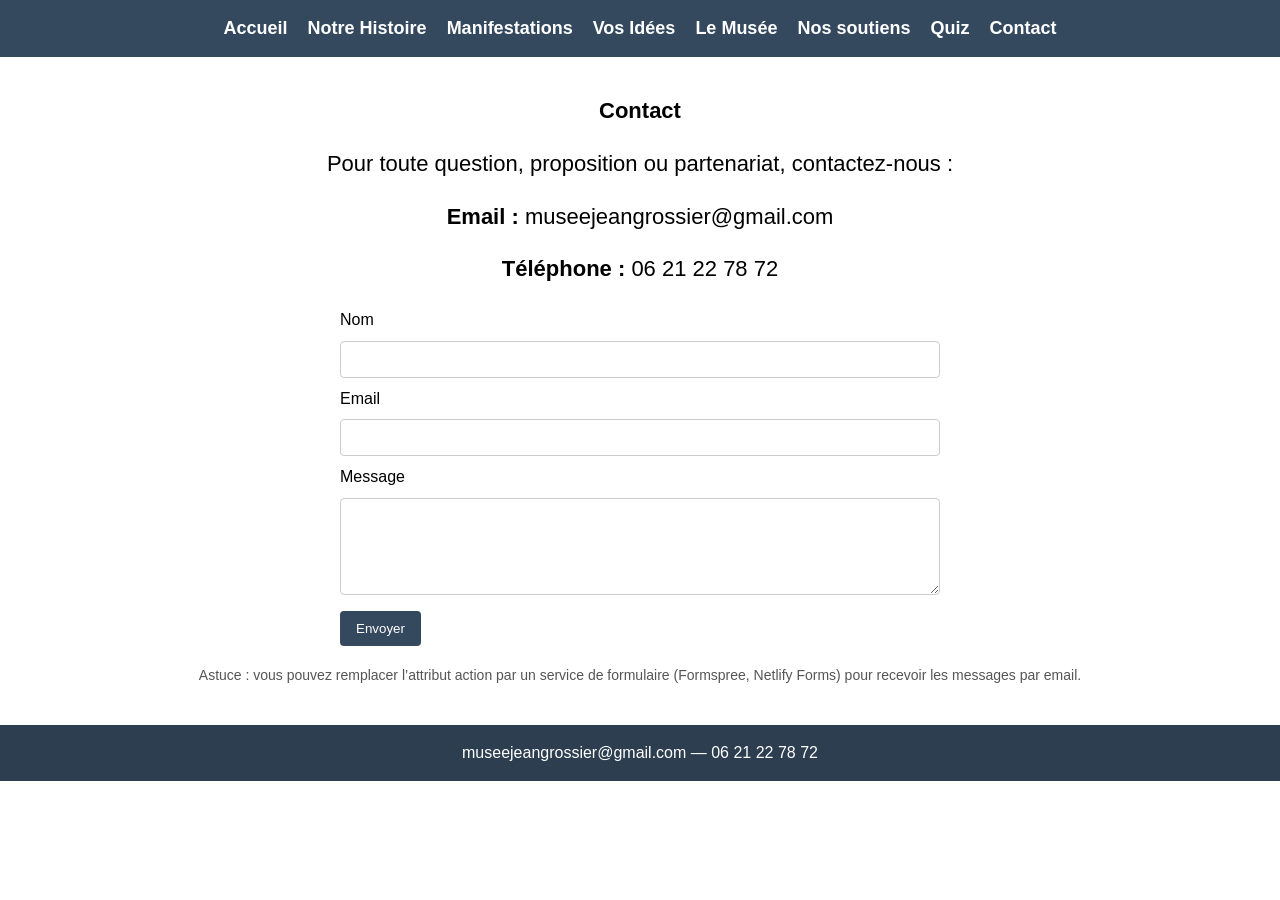
==== contact.html @ e5322c12 "Add files via upload" ====
<!DOCTYPE html>
<html lang="fr">
<head>
  <meta charset="UTF-8">
  <title>Contact — Arts et Traditions Gérômois</title>
  <meta name="viewport" content="width=device-width, initial-scale=1">
  <link rel="stylesheet" href="style.css">
</head>
<body>

<nav>
  <div class="nav-inner">
    <a href="index.html">Accueil</a>
    <a href="histoire.html">Notre Histoire</a>
    <a href="manifestations.html">Manifestations</a>
    <a href="vosidees.html">Vos Idées</a>
    <a href="musee.html">Le Musée</a>
    <a href="soutiens.html">Nos soutiens</a>
    <a href="quiz.html">Quiz</a>
    <a href="contact.html">Contact</a>
  </div>
</nav>

<div class="container">
  <h1>Contact</h1>
  <p>Pour toute question, proposition ou partenariat, contactez-nous :</p>

  <p><strong>Email :</strong> museejeangrossier@gmail.com</p>
  <p><strong>Téléphone :</strong> 06 21 22 78 72</p>

  <!-- Formulaire (non fonctionnel sans backend, mais prêt pour la mise en forme) -->
  <form action="#" method="post" style="max-width:600px; margin:20px auto; text-align:left;">
    <label for="nom">Nom</label>
    <input id="nom" name="nom" type="text" required
           style="width:100%; padding:10px; margin:8px 0; border:1px solid #ccc; border-radius:4px;">

    <label for="email">Email</label>
    <input id="email" name="email" type="email" required
           style="width:100%; padding:10px; margin:8px 0; border:1px solid #ccc; border-radius:4px;">

    <label for="message">Message</label>
    <textarea id="message" name="message" rows="5" required
              style="width:100%; padding:10px; margin:8px 0; border:1px solid #ccc; border-radius:4px;"></textarea>

    <button type="submit" style="background:#34495e; color:#fff; border:none; padding:10px 16px; border-radius:4px; cursor:pointer;">
      Envoyer
    </button>
  </form>

  <p style="font-size:14px; color:#555;">Astuce : vous pouvez remplacer l’attribut action par un service de formulaire (Formspree, Netlify Forms) pour recevoir les messages par email.</p>
</div>

<footer>
  museejeangrossier@gmail.com — 06 21 22 78 72
</footer>

</body>
</html>
---- style.css ----
/* Reset */
* { box-sizing: border-box; }
html, body { margin:0; padding:0; }
body { font-family: Arial, sans-serif; line-height:1.6; text-align:center; }

/* Menu */
nav {
  position: fixed; top: 0; left: 0; right: 0;
  background: #34495e; z-index: 9999;
}
.nav-inner {
  display: flex; justify-content: center; align-items: center;
  flex-wrap: wrap; gap: 20px; padding: 14px 16px;
}
nav a {
  color: #fff; text-decoration: none; font-weight: bold; font-size: 18px;
}
nav a:hover { text-decoration: underline; }

/* Conteneur */
.container {
  max-width: 1000px; margin: 96px auto 40px; padding: 0 16px;
}

/* Image d’accueil */
.hero { display: flex; flex-direction: column; align-items: center; }
.hero img { width: 100%; max-width: 600px; height: auto; border-radius: 8px; margin: 0 auto; }

/* Titres */
h1, h2, p { font-size: clamp(16px, 2.5vw, 22px); line-height: 1.4; }
h2 { margin-bottom: 20px; color: #34495e; }

/* Pied de page */
footer {
  background: #2c3e50; color: white; text-align: center;
  padding: 15px; margin-top: 40px; font-size: 16px;
}

/* Sous-menu Quiz */
.sub-menu {
  margin: 20px 0; display: flex; justify-content: center;
  gap: 20px; flex-wrap: wrap;
}
.sub-menu a {
  background: #34495e; color: #fff; padding: 8px 14px;
  border-radius: 4px; text-decoration: none; font-weight: bold;
}
.sub-menu a:hover { background: #2c3e50; text-decoration: underline; }

/* Responsive */
@media (max-width: 600px) {
  nav a { font-size: 16px; }
  .container { margin-top: 120px; padding: 0 8px; }
  .hero img { max-width: 100%; }
}
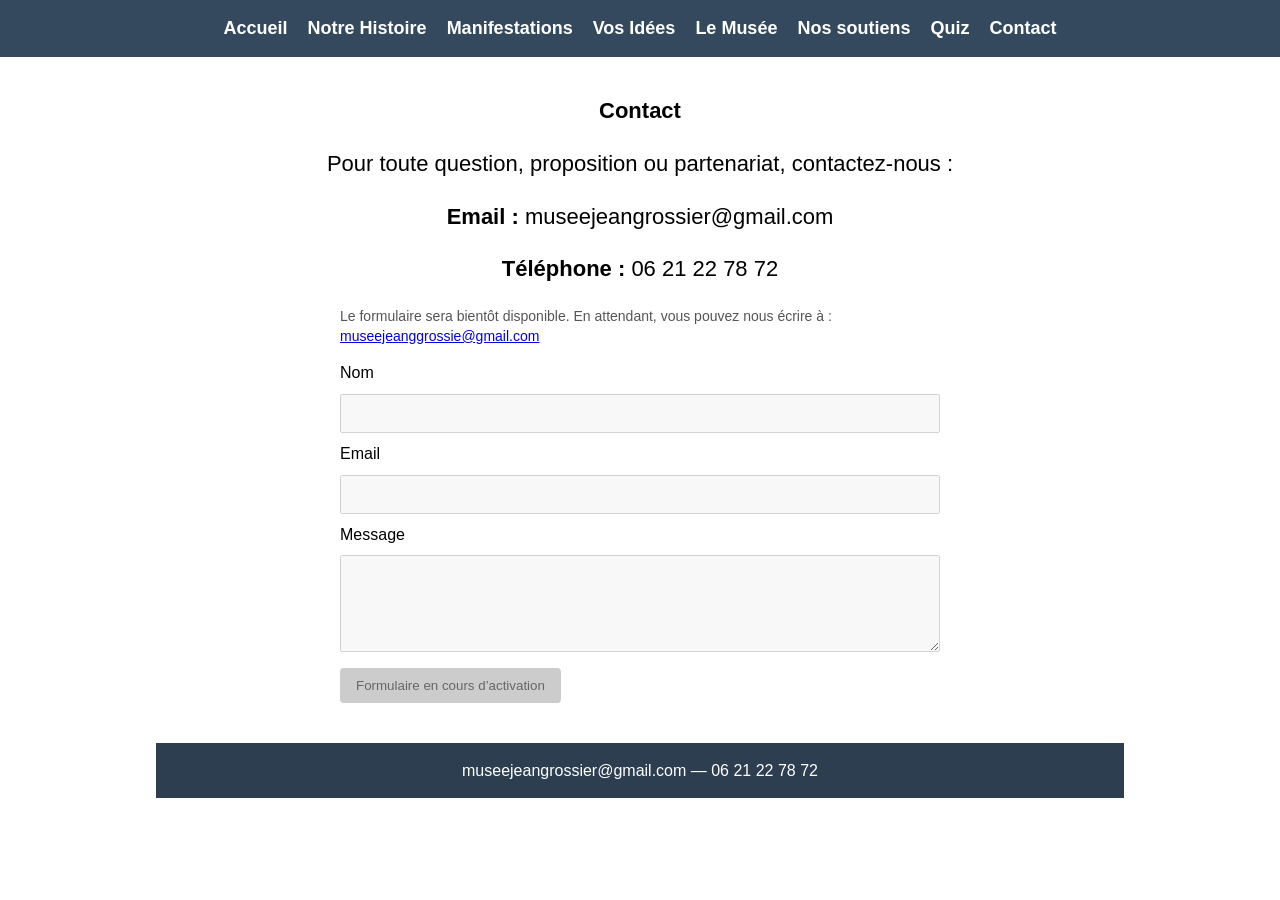
==== commit e66b6e30: "Add files via upload" ====
--- a/contact.html
+++ b/contact.html
@@ -28,27 +28,27 @@
   <p><strong>Email :</strong> museejeangrossier@gmail.com</p>
   <p><strong>Téléphone :</strong> 06 21 22 78 72</p>
 
-  <!-- Formulaire (non fonctionnel sans backend, mais prêt pour la mise en forme) -->
-  <form action="#" method="post" style="max-width:600px; margin:20px auto; text-align:left;">
-    <label for="nom">Nom</label>
-    <input id="nom" name="nom" type="text" required
-           style="width:100%; padding:10px; margin:8px 0; border:1px solid #ccc; border-radius:4px;">
+ <form style="max-width:600px; margin:20px auto; text-align:left;">
+  <p style="color:#555; font-size:14px;">
+    Le formulaire sera bientôt disponible.  
+    En attendant, vous pouvez nous écrire à :
+    <a href="mailto:museejeanggrossie@gmail.com">museejeanggrossie@gmail.com</a>
+  </p>
 
-    <label for="email">Email</label>
-    <input id="email" name="email" type="email" required
-           style="width:100%; padding:10px; margin:8px 0; border:1px solid #ccc; border-radius:4px;">
+  <label for="nom">Nom</label>
+  <input id="nom" type="text" disabled style="width:100%; padding:10px; margin:8px 0;">
 
-    <label for="message">Message</label>
-    <textarea id="message" name="message" rows="5" required
-              style="width:100%; padding:10px; margin:8px 0; border:1px solid #ccc; border-radius:4px;"></textarea>
+  <label for="email">Email</label>
+  <input id="email" type="email" disabled style="width:100%; padding:10px; margin:8px 0;">
 
-    <button type="submit" style="background:#34495e; color:#fff; border:none; padding:10px 16px; border-radius:4px; cursor:pointer;">
-      Envoyer
-    </button>
-  </form>
+  <label for="message">Message</label>
+  <textarea id="message" rows="5" disabled style="width:100%; padding:10px; margin:8px 0;"></textarea>
 
-  <p style="font-size:14px; color:#555;">Astuce : vous pouvez remplacer l’attribut action par un service de formulaire (Formspree, Netlify Forms) pour recevoir les messages par email.</p>
-</div>
+  <button disabled style="background:#ccc; color:#666; border:none; padding:10px 16px; border-radius:4px;">
+    Formulaire en cours d’activation
+  </button>
+</form>
+
 
 <footer>
   museejeangrossier@gmail.com — 06 21 22 78 72
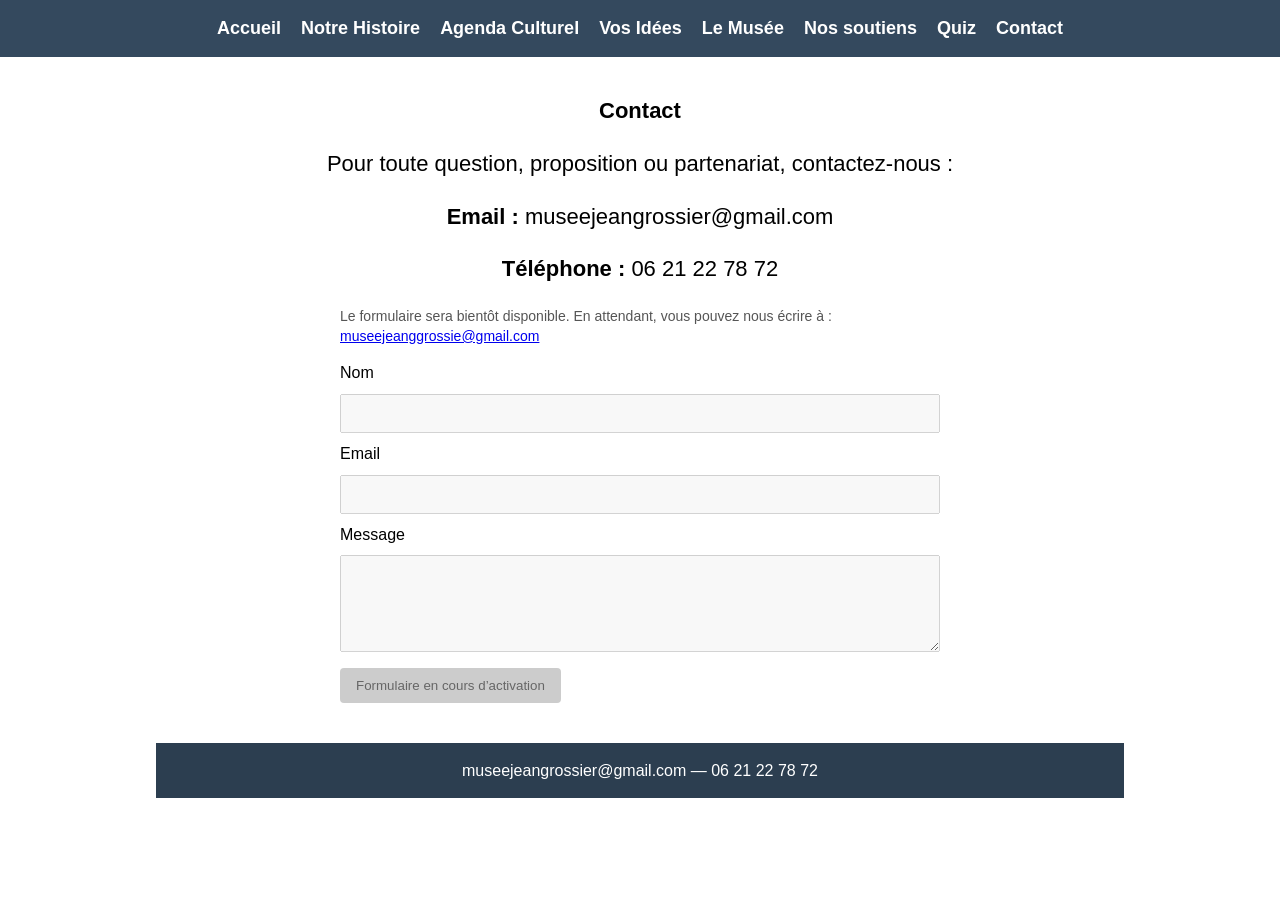
==== commit 6eedf4e1: "Add files via upload" ====
--- a/contact.html
+++ b/contact.html
@@ -12,7 +12,7 @@
   <div class="nav-inner">
     <a href="index.html">Accueil</a>
     <a href="histoire.html">Notre Histoire</a>
-    <a href="manifestations.html">Manifestations</a>
+    <a href="manifestations.html">Agenda Culturel</a>
     <a href="vosidees.html">Vos Idées</a>
     <a href="musee.html">Le Musée</a>
     <a href="soutiens.html">Nos soutiens</a>
--- a/style.css
+++ b/style.css
@@ -22,13 +22,82 @@
   max-width: 1000px; margin: 96px auto 40px; padding: 0 16px;
 }
 
-/* Image d’accueil */
-.hero { display: flex; flex-direction: column; align-items: center; }
-.hero img { width: 100%; max-width: 600px; height: auto; border-radius: 8px; margin: 0 auto; }
-
 /* Titres */
 h1, h2, p { font-size: clamp(16px, 2.5vw, 22px); line-height: 1.4; }
 h2 { margin-bottom: 20px; color: #34495e; }
+
+/* Galerie */
+.gallery {
+  display: grid;
+  grid-template-columns: repeat(auto-fit, minmax(220px, 1fr));
+  gap: 20px;
+  margin: 30px 0;
+}
+
+.gallery figure {
+  margin: 0;
+}
+
+.gallery img {
+  width: 100%;
+  height: auto;
+  border-radius: 6px;
+  box-shadow: 0 2px 6px rgba(0,0,0,0.2);
+  transition: transform 0.2s ease;
+  cursor: pointer;
+}
+
+.gallery img:hover {
+  transform: scale(1.03);
+}
+
+.gallery figcaption {
+  margin-top: 8px;
+  font-size: 16px;
+  color: #555;
+}
+
+/* Lightbox */
+#lightbox {
+  display: none;
+  position: fixed;
+  z-index: 99999;
+  left: 0; top: 0;
+  width: 100%; height: 100%;
+  background: rgba(0,0,0,0.85);
+  justify-content: center;
+  align-items: center;
+  flex-direction: column;
+  padding: 20px;
+}
+
+#lightbox img {
+  max-width: 90%;
+  max-height: 80%;
+  border-radius: 8px;
+  box-shadow: 0 0 20px rgba(255,255,255,0.3);
+}
+
+#lightbox-caption {
+  margin-top: 20px;
+  color: white;
+  font-size: 20px;
+}
+
+#lightbox-close {
+  position: absolute;
+  top: 20px;
+  right: 40px;
+  font-size: 50px;
+  color: white;
+  cursor: pointer;
+  font-weight: bold;
+  transition: 0.2s;
+}
+
+#lightbox-close:hover {
+  color: #ddd;
+}
 
 /* Pied de page */
 footer {
@@ -36,20 +105,8 @@
   padding: 15px; margin-top: 40px; font-size: 16px;
 }
 
-/* Sous-menu Quiz */
-.sub-menu {
-  margin: 20px 0; display: flex; justify-content: center;
-  gap: 20px; flex-wrap: wrap;
-}
-.sub-menu a {
-  background: #34495e; color: #fff; padding: 8px 14px;
-  border-radius: 4px; text-decoration: none; font-weight: bold;
-}
-.sub-menu a:hover { background: #2c3e50; text-decoration: underline; }
-
 /* Responsive */
 @media (max-width: 600px) {
   nav a { font-size: 16px; }
   .container { margin-top: 120px; padding: 0 8px; }
-  .hero img { max-width: 100%; }
 }
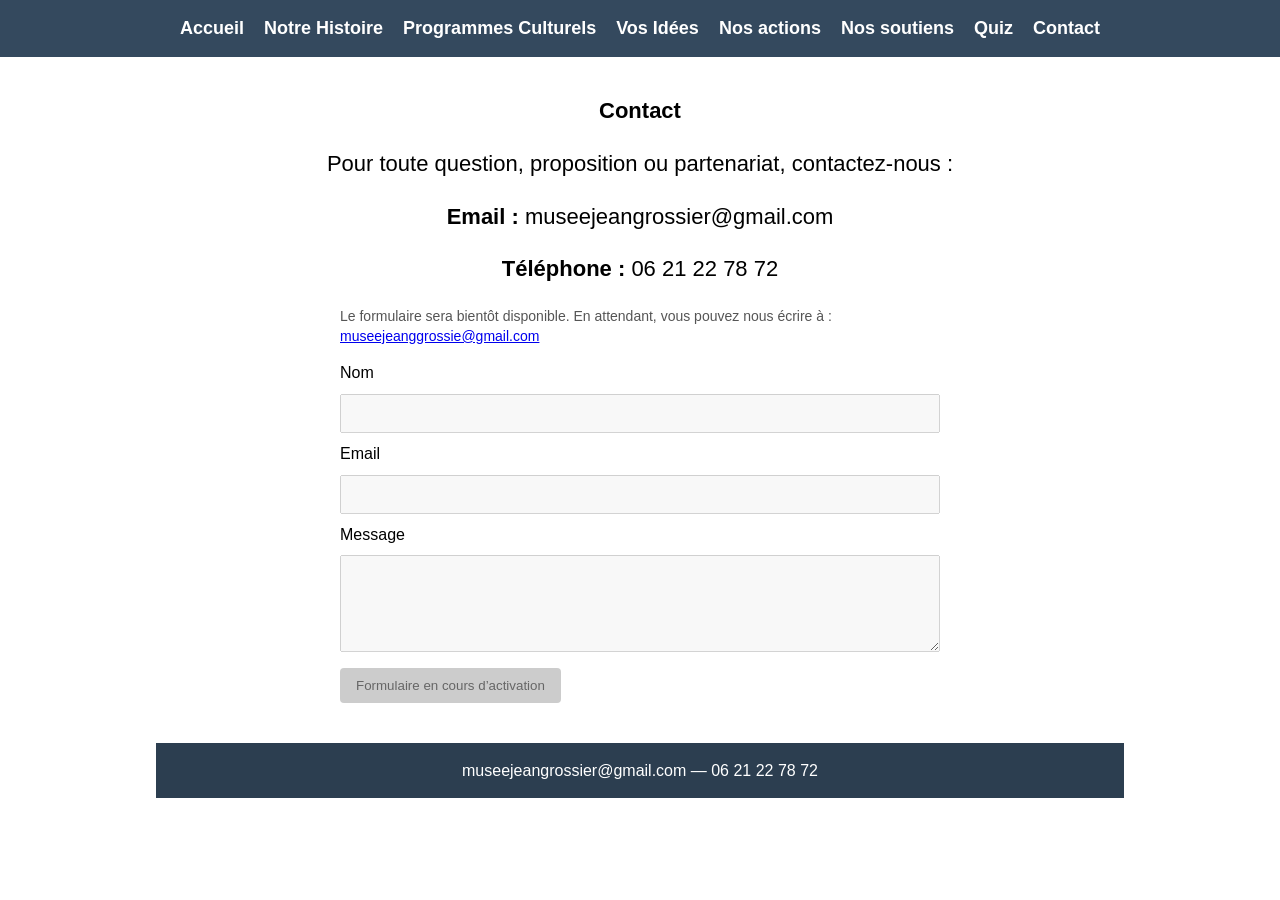
==== commit 17a72be3: "Add files via upload" ====
--- a/contact.html
+++ b/contact.html
@@ -12,9 +12,9 @@
   <div class="nav-inner">
     <a href="index.html">Accueil</a>
     <a href="histoire.html">Notre Histoire</a>
-    <a href="manifestations.html">Agenda Culturel</a>
+    <a href="manifestations.html">Programmes Culturels</a>
     <a href="vosidees.html">Vos Idées</a>
-    <a href="musee.html">Le Musée</a>
+    <a href="musee.html">Nos actions</a>
     <a href="soutiens.html">Nos soutiens</a>
     <a href="quiz.html">Quiz</a>
     <a href="contact.html">Contact</a>
--- a/style.css
+++ b/style.css
@@ -110,3 +110,46 @@
   nav a { font-size: 16px; }
   .container { margin-top: 120px; padding: 0 8px; }
 }
+
+h1.titre-principal {
+  text-align: center;
+  font-size: 3em;
+  font-weight: bold;
+  margin-top: 20px;
+  margin-bottom: 30px;
+}
+.titre-principal {
+  text-align: center;
+  font-size: 3em;
+  font-weight: bold;
+  margin-top: 10px;
+  margin-bottom: 20px;
+}
+
+@media (max-width: 600px) {
+  .titre-principal {
+    text-align: center;
+    font-size: 2.2em;
+  }
+}
+.hero img {
+  max-width: 100%;
+  height: auto;
+  display: block;
+  margin: 0 auto;
+}
+@media (max-width: 600px) {
+  .hero img {
+    width: 80%;
+  }
+}
+@media (max-width: 600px) {
+  nav {
+    margin-bottom: 25px;
+  }
+}
+@media (max-width: 600px) {
+  .titre-principal {
+    margin-top: 20px;
+  }
+}
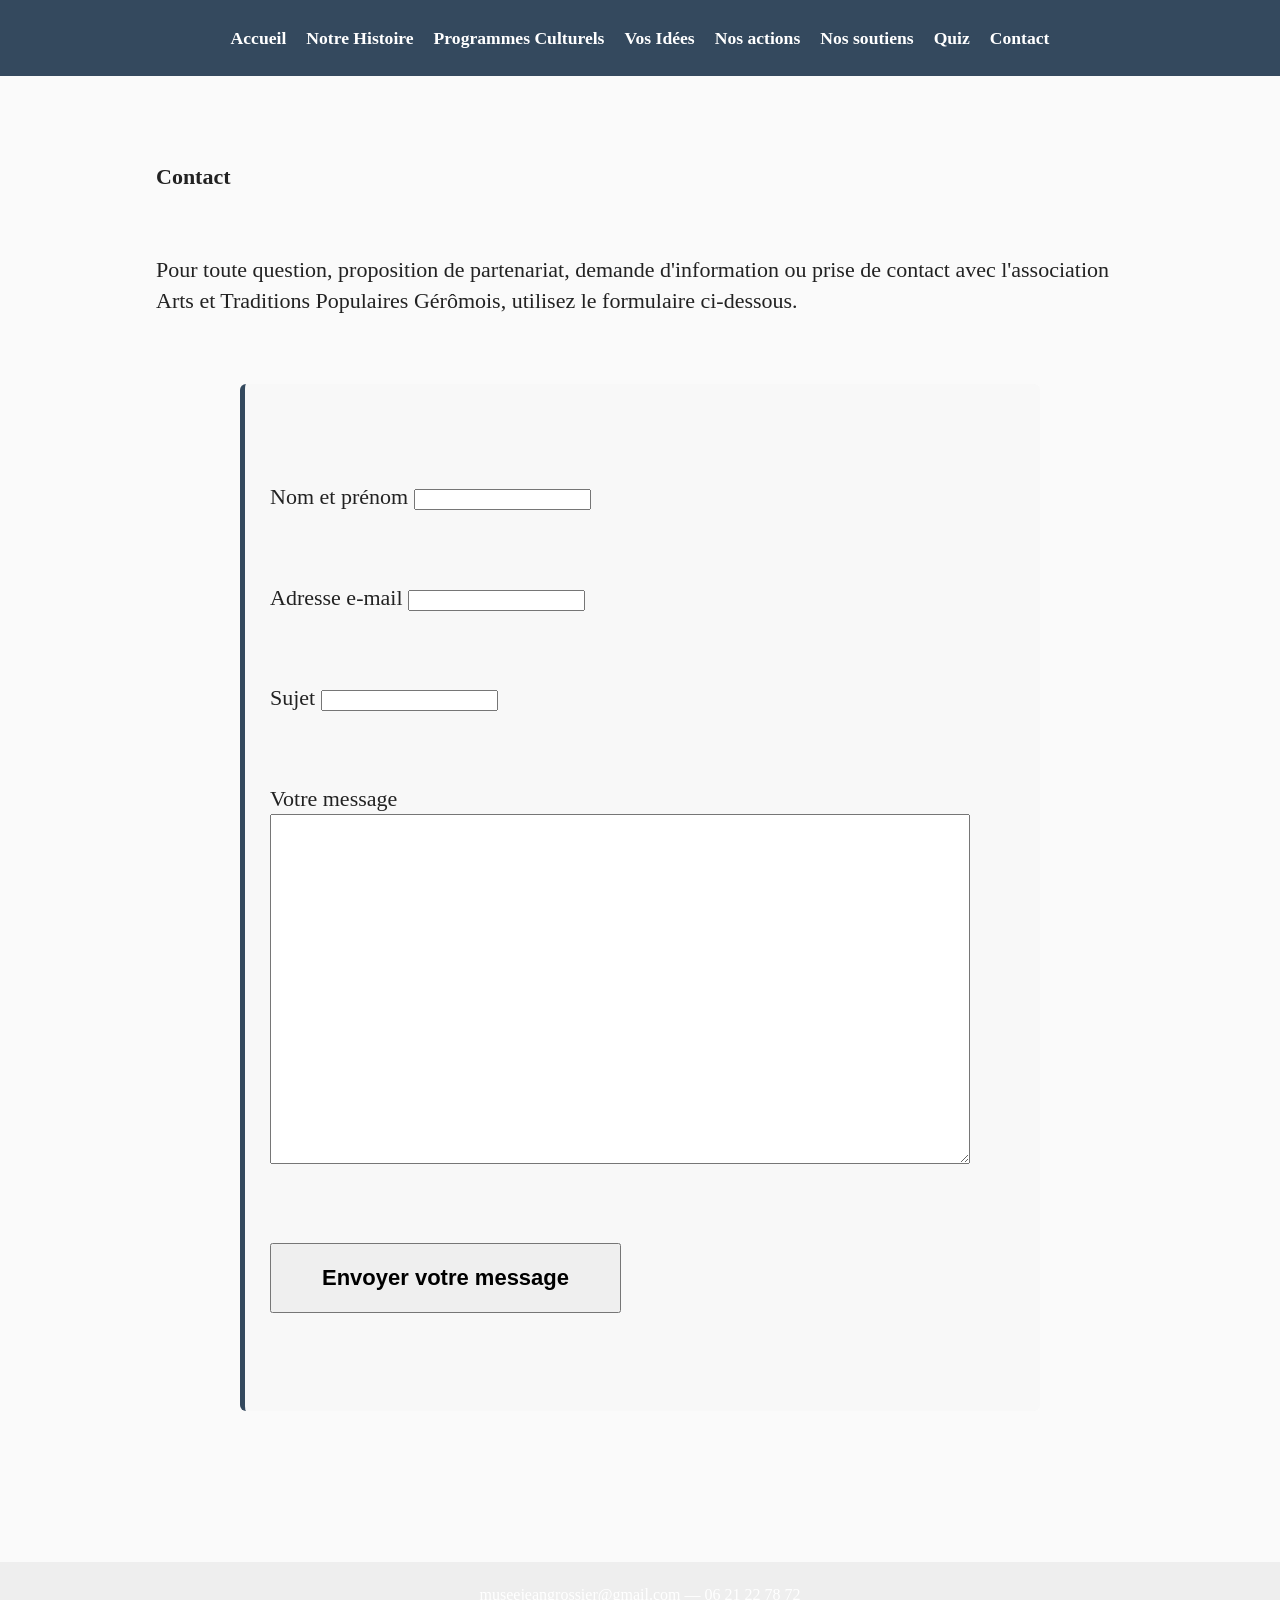
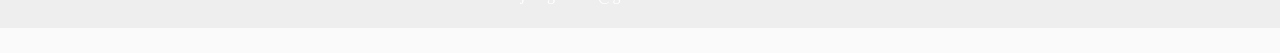
==== commit 5f62272d: "07102026 18h34 Page contact" ====
--- a/contact.html
+++ b/contact.html
@@ -1,58 +1,116 @@
 <!DOCTYPE html>
 <html lang="fr">
 <head>
-  <meta charset="UTF-8">
-  <title>Contact — Arts et Traditions Gérômois</title>
-  <meta name="viewport" content="width=device-width, initial-scale=1">
-  <link rel="stylesheet" href="style.css">
+<meta charset="UTF-8">
+<title>Contact — Arts et Traditions Gérômois</title>
+<meta name="viewport" content="width=device-width, initial-scale=1">
+<link rel="stylesheet" href="style.css">
+ 
+<style>
+.formulaire-contact {
+max-width: 800px;
+margin: 20px auto;
+padding: 25px;
+background: #f8f8f8;
+border-left: 5px solid #34495e;
+border-radius: 6px;
+}
+ 
+.formulaire-contact label {
+display: block;
+margin-bottom: 5px;
+font-weight: bold;
+}
+ 
+.formulaire-contact input {
+width: 100%;
+padding: 10px;
+margin-bottom: 15px;
+box-sizing: border-box;
+}
+ 
+.formulaire-contact textarea {
+width: 700px;
+height: 350px;
+}
+</style>
 </head>
+ 
 <body>
-
+ 
 <nav>
-  <div class="nav-inner">
-    <a href="index.html">Accueil</a>
-    <a href="histoire.html">Notre Histoire</a>
-    <a href="manifestations.html">Programmes Culturels</a>
-    <a href="vosidees.html">Vos Idées</a>
-    <a href="musee.html">Nos actions</a>
-    <a href="soutiens.html">Nos soutiens</a>
-    <a href="quiz.html">Quiz</a>
-    <a href="contact.html">Contact</a>
-  </div>
+<div class="nav-inner">
+<a href="index.html">Accueil</a>
+<a href="histoire.html">Notre Histoire</a>
+<a href="manifestations.html">Programmes Culturels</a>
+<a href="vosidees.html">Vos Idées</a>
+<a href="musee.html">Nos actions</a>
+<a href="soutiens.html">Nos soutiens</a>
+<a href="quiz.html">Quiz</a>
+<a href="contact.html">Contact</a>
+</div>
 </nav>
-
+ 
 <div class="container">
-  <h1>Contact</h1>
-  <p>Pour toute question, proposition ou partenariat, contactez-nous :</p>
-
-  <p><strong>Email :</strong> museejeangrossier@gmail.com</p>
-  <p><strong>Téléphone :</strong> 06 21 22 78 72</p>
-
- <form style="max-width:600px; margin:20px auto; text-align:left;">
-  <p style="color:#555; font-size:14px;">
-    Le formulaire sera bientôt disponible.  
-    En attendant, vous pouvez nous écrire à :
-    <a href="mailto:museejeanggrossie@gmail.com">museejeanggrossie@gmail.com</a>
-  </p>
-
-  <label for="nom">Nom</label>
-  <input id="nom" type="text" disabled style="width:100%; padding:10px; margin:8px 0;">
-
-  <label for="email">Email</label>
-  <input id="email" type="email" disabled style="width:100%; padding:10px; margin:8px 0;">
-
-  <label for="message">Message</label>
-  <textarea id="message" rows="5" disabled style="width:100%; padding:10px; margin:8px 0;"></textarea>
-
-  <button disabled style="background:#ccc; color:#666; border:none; padding:10px 16px; border-radius:4px;">
-    Formulaire en cours d’activation
-  </button>
+ 
+<h1>Contact</h1>
+ 
+<p>
+Pour toute question, proposition de partenariat, demande d'information
+ou prise de contact avec l'association Arts et Traditions Populaires Gérômois,
+utilisez le formulaire ci-dessous.
+</p>
+ 
+<div class="formulaire-contact">
+ 
+<form action="https://formspree.io/f/xeaejvya" method="POST">
+ 
+<input type="hidden" name="Origine" value="Contact">
+ 
+<p>
+<label for="nom">Nom et prénom</label>
+<input type="text" id="nom" name="Nom" required>
+</p>
+ 
+<p>
+<label for="email">Adresse e-mail</label>
+<input type="email" id="email" name="Email" required>
+</p>
+ 
+<p>
+<label for="sujet">Sujet</label>
+<input type="text" id="sujet" name="Sujet" required>
+</p>
+ 
+<p>
+<label for="message">Votre message</label>
+ 
+<textarea
+id="message"
+name="Message"
+rows="15"
+required
+style="width:700px; height:350px;">
+</textarea>
+</p>
+ 
+<p>
+<button
+type="submit"
+style="padding:20px 50px; font-size:22px; font-weight:bold;">
+Envoyer votre message
+</button>
+</p>
+ 
 </form>
-
-
+ 
+</div>
+ 
+</div>
+ 
 <footer>
-  museejeangrossier@gmail.com — 06 21 22 78 72
+museejeangrossier@gmail.com — 06 21 22 78 72
 </footer>
-
+ 
 </body>
-</html>
+</html>
--- a/style.css
+++ b/style.css
@@ -1,7 +1,7 @@
 /* Reset */
 * { box-sizing: border-box; }
 html, body { margin:0; padding:0; }
-body { font-family: Arial, sans-serif; line-height:1.6; text-align:center; }
+body { font-family: Arial, sans-serif; line-height:1.6; }
 
 /* Menu */
 nav {
@@ -17,12 +17,12 @@
 }
 nav a:hover { text-decoration: underline; }
 
-/* Conteneur */
+/* Conteneur général */
 .container {
   max-width: 1000px; margin: 96px auto 40px; padding: 0 16px;
 }
 
-/* Titres */
+/* Titres généraux */
 h1, h2, p { font-size: clamp(16px, 2.5vw, 22px); line-height: 1.4; }
 h2 { margin-bottom: 20px; color: #34495e; }
 
@@ -34,9 +34,7 @@
   margin: 30px 0;
 }
 
-.gallery figure {
-  margin: 0;
-}
+.gallery figure { margin: 0; }
 
 .gallery img {
   width: 100%;
@@ -47,9 +45,7 @@
   cursor: pointer;
 }
 
-.gallery img:hover {
-  transform: scale(1.03);
-}
+.gallery img:hover { transform: scale(1.03); }
 
 .gallery figcaption {
   margin-top: 8px;
@@ -95,9 +91,7 @@
   transition: 0.2s;
 }
 
-#lightbox-close:hover {
-  color: #ddd;
-}
+#lightbox-close:hover { color: #ddd; }
 
 /* Pied de page */
 footer {
@@ -111,13 +105,7 @@
   .container { margin-top: 120px; padding: 0 8px; }
 }
 
-h1.titre-principal {
-  text-align: center;
-  font-size: 3em;
-  font-weight: bold;
-  margin-top: 20px;
-  margin-bottom: 30px;
-}
+/* Titres principaux */
 .titre-principal {
   text-align: center;
   font-size: 3em;
@@ -127,29 +115,246 @@
 }
 
 @media (max-width: 600px) {
-  .titre-principal {
-    text-align: center;
-    font-size: 2.2em;
-  }
-}
+  .titre-principal { font-size: 2.2em; margin-top: 20px; }
+}
+
+/* Images hero */
 .hero img {
   max-width: 100%;
   height: auto;
   display: block;
   margin: 0 auto;
 }
+
 @media (max-width: 600px) {
-  .hero img {
-    width: 80%;
-  }
-}
+  .hero img { width: 80%; }
+}
+
+/* --- Mise en page muséographique pour la page Histoire --- */
+
+.histoire-wrapper {
+    max-width: 900px;
+    margin: 120px auto 40px; /* espace sous le menu */
+    padding: 40px 20px;
+    font-family: "Merriweather", "Georgia", serif;
+    color: #222;
+}
+
+.titre-histoire {
+    text-align: center;
+    font-size: 2.6em;
+    font-weight: bold;
+    margin-bottom: 40px;
+    letter-spacing: 0.5px;
+    font-family: "Merriweather", "Georgia", serif;
+}
+
+.titre-histoire::after {
+    content: "";
+    display: block;
+    width: 120px;
+    height: 3px;
+    background-color: #444;
+    margin: 20px auto 0 auto;
+    border-radius: 2px;
+}
+
+.texte-histoire {
+    text-align: justify;
+    line-height: 1.85;
+    font-size: 1.18em;
+}
+
+.texte-histoire p {
+    margin-bottom: 22px;
+}
+
+.texte-histoire p:first-of-type::first-letter {
+    font-size: 3.2em;
+    font-weight: bold;
+    float: left;
+    line-height: 0.9;
+    padding-right: 12px;
+    padding-top: 4px;
+    font-family: "Merriweather", serif;
+}
+
 @media (max-width: 600px) {
-  nav {
-    margin-bottom: 25px;
-  }
-}
-@media (max-width: 600px) {
-  .titre-principal {
-    margin-top: 20px;
-  }
+    .titre-histoire { font-size: 2em; }
+    .texte-histoire { font-size: 1.05em; line-height: 1.7; }
+}
+.annee-titre {
+  text-align: center;
+  font-size: 2em;
+  font-weight: bold;
+  margin: 40px 0 20px;
+  font-family: "Merriweather", serif;
+}
+
+.expo {
+  background: #f8f8f8;
+  border-left: 5px solid #34495e;
+  padding: 15px;
+  margin: 10px 0;
+  cursor: pointer;
+  border-radius: 6px;
+  transition: background 0.25s, transform 0.15s;
+}
+
+.expo:hover {
+  background: #ececec;
+  transform: translateX(4px);
+}
+
+.expo-titre {
+  font-size: 1.2em;
+  font-weight: bold;
+}
+
+.expo-desc {
+  font-size: 1em;
+  color: #555;
+}
+
+.expo-gallery-hidden {
+  display: none;
+  margin: 15px 0 30px;
+}
+
+.expo-gallery {
+  display: flex;
+  flex-wrap: wrap;
+  gap: 16px;
+  justify-content: center;
+}
+
+.expo-gallery img {
+  width: 100%;
+  max-width: 240px;
+  border-radius: 6px;
+  box-shadow: 0 2px 6px rgba(0,0,0,0.25);
+  transition: transform 0.2s;
+}
+
+.expo-gallery img:hover {
+  transform: scale(1.03);
+}
+body {
+  margin: 0;
+  font-family: "Merriweather", serif;
+  background: #fafafa;
+  color: #222;
+}
+
+/* NAVIGATION */
+nav {
+  background: #34495e;
+  padding: 10px 0;
+}
+
+.nav-inner {
+  max-width: 1000px;
+  margin: auto;
+  display: flex;
+  gap: 20px;
+  justify-content: center;
+}
+
+nav a {
+  color: white;
+  text-decoration: none;
+  font-size: 1.1em;
+}
+
+/* PAGE MUSEE */
+.musee-wrapper {
+  max-width: 900px;
+  margin: 120px auto 60px;
+  padding: 20px;
+}
+
+.musee-wrapper h1 {
+  text-align: center;
+  font-size: 2.6em;
+  margin-bottom: 20px;
+}
+
+.intro {
+  text-align: center;
+  font-size: 1.2em;
+  margin-bottom: 40px;
+}
+
+.extrait {
+  background: #f8f8f8;
+  padding: 20px;
+  margin-bottom: 30px;
+  border-left: 6px solid #34495e;
+  border-radius: 6px;
+}
+
+.extrait h2 {
+  font-size: 1.5em;
+  margin-bottom: 10px;
+}
+
+.extrait h3 {
+  font-size: 1.2em;
+  margin-top: 20px;
+}
+
+.extrait ul {
+  margin-top: 10px;
+  padding-left: 20px;
+}
+
+footer {
+  text-align: center;
+  padding: 20px;
+  background: #eee;
+  margin-top: 40px;
+}
+.formulaire-idees {
+max-width: 800px;
+margin: 20px auto;
+padding: 25px;
+background: #f8f8f8;
+border-left: 5px solid #34495e;
+border-radius: 6px;
+}
+ 
+.formulaire-idees p {
+margin-bottom: 15px;
+}
+ 
+.formulaire-idees label {
+display: block;
+font-weight: bold;
+margin-bottom: 5px;
+}
+ 
+.formulaire-idees input {
+width: 100%;
+padding: 10px;
+border: 1px solid #ccc;
+border-radius: 4px;
+}
+ 
+.formulaire-idees textarea {
+width: 100%;
+min-height: 350px;
+padding: 10px;
+border: 1px solid #ccc;
+border-radius: 4px;
+}
+ 
+.formulaire-idees button {
+padding: 18px 40px;
+font-size: 20px;
+font-weight: bold;
+background: #34495e;
+color: white;
+border: none;
+border-radius: 6px;
+cursor: pointer;
 }
